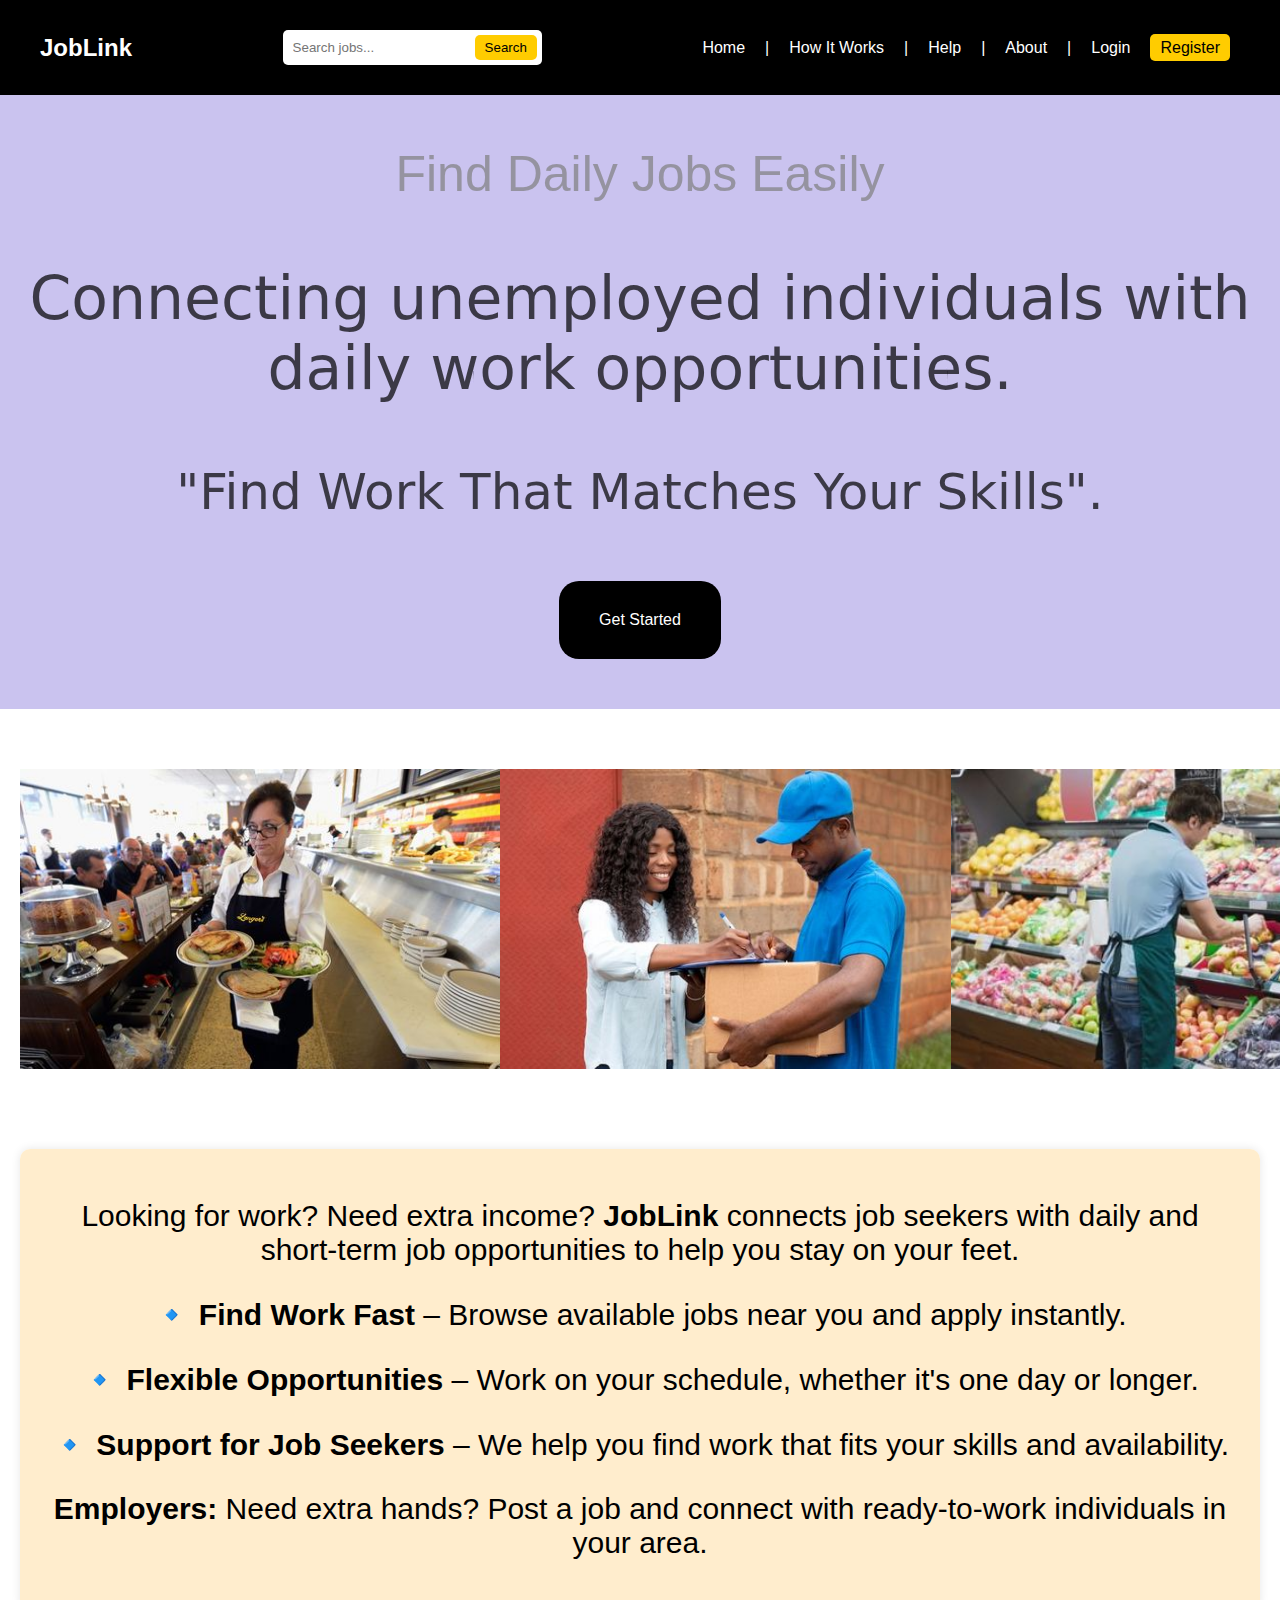
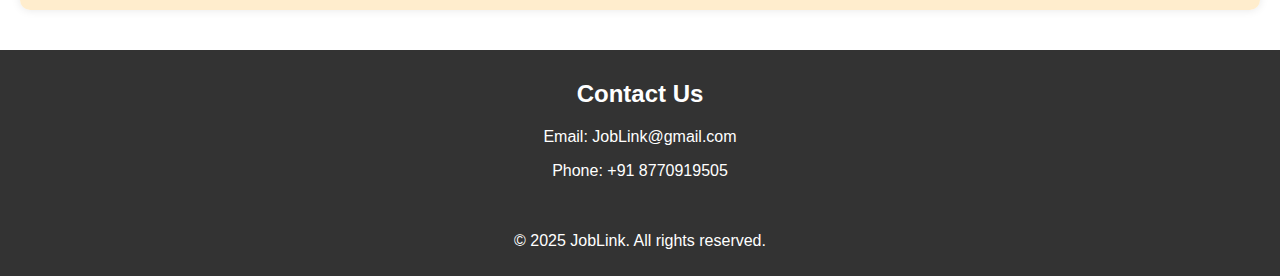
==== index.html @ cab7dbab "Add files via upload" ====
<!DOCTYPE html>
<html lang="en">
<head>
    <meta charset="UTF-8">
    <meta name="viewport" content="width=device-width, initial-scale=1.0">
    <title>JobLink: Connecting Unemployed Individuals for Daily Jobs</title>
    <link rel="stylesheet" href="style.css">
</head>
<body>
    <header>
        <nav>
            <div class="logo">JobLink</div>
            <div class="search-bar">
                <input type="text" id="searchInput" placeholder="Search jobs...">
                <button onclick="searchJobs()">Search</button>
            </div>
            <ul>
                <li><a href="home.html">Home</a></li>
               <li>|</li>
                <li><a href="howitworks.html">How It Works</a></li>
                <li>|</li>
                <li><a href="help.html">Help</a></li>
                <li>|</li>
                <li><a href="about.html">About</a></li>
                <li>|</li>
                <li><a href="login.html" id="login">Login</a></li>
                <li><a href="register.html" class="register">Register</a></li>
            </ul>
            
        </nav>
    </header>
    
    <section id="home" class="hero">
       
            <div class="san">
                Find Daily Jobs Easily
            </div>
            <div class="sanju">
                <p>Connecting unemployed individuals with daily work opportunities.</p>
                <p class="sak">   "Find Work That Matches Your Skills".</p>
            </div>
       
        <a href="register.html" class="cta-btn">Get Started</a>
    </section>
    
   
    
    <div class="images">
        <img src="waiters.jpg" alt="">
        <img src="delieveryman.pg.jpg" alt="">
        <img src="work3.jpg" alt="">
        
    </div>
    

    <div class="container">
     
        <p>Looking for work? Need extra income? <strong>JobLink</strong> connects job seekers with daily and short-term job opportunities to help you stay on your feet.</p>
        <p>🔹 <strong>Find Work Fast</strong> – Browse available jobs near you and apply instantly.</p>
        <p>🔹 <strong>Flexible Opportunities</strong> – Work on your schedule, whether it's one day or longer.</p>
        <p>🔹 <strong>Support for Job Seekers</strong> – We help you find work that fits your skills and availability.</p>
        <p><strong>Employers:</strong> Need extra hands? Post a job and connect with ready-to-work individuals in your area.</p>
        
    </div>
    
    <section id="contact" class="contact-section">
        <h2>Contact Us</h2>
        <p>Email: JobLink@gmail.com</p>
        <p>Phone: +91 8770919505 </p>
    </section>
    
    
    <footer>
        <p>&copy; 2025 JobLink. All rights reserved.</p>
    </footer>

    <script>
        document.addEventListener("DOMContentLoaded", function () {
            const registerBtn = document.querySelector(".register");
            const loginBtn = document.querySelector("login.html");
    
            registerBtn.addEventListener("click", function () {
                alert("Redirecting to the registration page...");
                window.location.href = "register.html";
            });
    
            loginBtn.addEventListener("click", function () {
                alert("Redirecting to the login page...");
                window.location.href = "login.html";
            });
        });
        function searchJobs() {
            let searchTerm = document.getElementById("searchInput").value;
            if (searchTerm) {
                alert("Searching for jobs related to: " + searchTerm);
            } else {
                alert("Please enter a job keyword to search.");
            }
        }
    </script>
</body>
</html>
---- style.css ----
body {
    font-family: Arial, sans-serif;
    margin: 0;
    padding: 0;
    box-sizing: border-box;
}

header {
    background:black;
    color: white;
    padding: 30px 40px;
}

nav {
    display: flex;
    justify-content: space-between;
    align-items: center;
}

.logo {
    font-size: 24px;
    font-weight: bold;
    
}

nav ul {
    list-style: none;
    padding: 0;
    margin: 0;
    display: flex;
}

nav ul li {
    margin: 0 10px;
}

nav ul li a {
    color: white;
    text-decoration: none;
}

.register {
    background: #ffcc00;
    padding: 5px 10px;
    border-radius: 5px;
    color: black;
}

.hero {
    text-align: center;
    padding: 50px 20px;
    background-image:url("purple background.jpg") ;
}

.cta-btn {
    display: inline-block;
    margin-top: 10px;
    padding: 30px 40px;
    background: black;
    color: white;
    text-decoration: none;
    border-radius: 20px;
  
}
.contact-section {
    background:#333;
    color: white;
    text-align: center;
    padding: 10px;
}

footer {
    text-align: center;
    padding: 10px;
    background: #333;
    color: white;
}



.san {
    font-weight: lighter;
color: gray;
opacity: 0.7;
font-size: 50px;


}
.sanju {
    font-weight:light;
    font-size: 60px;
    font-style:normal;
    color: black;
opacity: 0.7;
font-family:system-ui, -apple-system, BlinkMacSystemFont, 'Segoe UI', Roboto, Oxygen, Ubuntu, Cantarell, 'Open Sans', 'Helvetica Neue', sans-serif;
}
.sak {
    font-weight: lighter;
    font-size: 50px;
}

.search-bar {
    display: flex;
    align-items: center;
    background: white;
    padding: 5px;
    border-radius: 5px;
}

.search-bar input {
    border: none;
    padding: 5px;
    outline: none;
}

.search-bar button {
    background: #ffcc00;
    border: none;
    padding: 5px 10px;
    cursor: pointer;
    border-radius: 5px;
}

.images{
    object-fit: cover;
    background-position: cover;
transition: transform 0.3s ease-in-out;
padding-top: 40px;
padding-bottom: 40px;
margin-top: 50px;
    border: 40px;
    width: 300px;  
    height: 300px; 
    display: flex;
    border-radius: 10px;
    margin: 20px;
  
    
}

img:hover {
transform: scale(1.1);
}
.container {
background-image: url("yellow backgroundjpg.jpg");
    font-family: Arial, sans-serif;
    margin: 0;
    padding: 0;
    
    text-align: center;
    max-width: 1200px;
    margin: 40px auto;
   
    padding: 20px;
    border-radius: 10px;
    box-shadow: 0 0 10px rgba(0, 0, 0, 0.1);
    font-size: 30px;
}
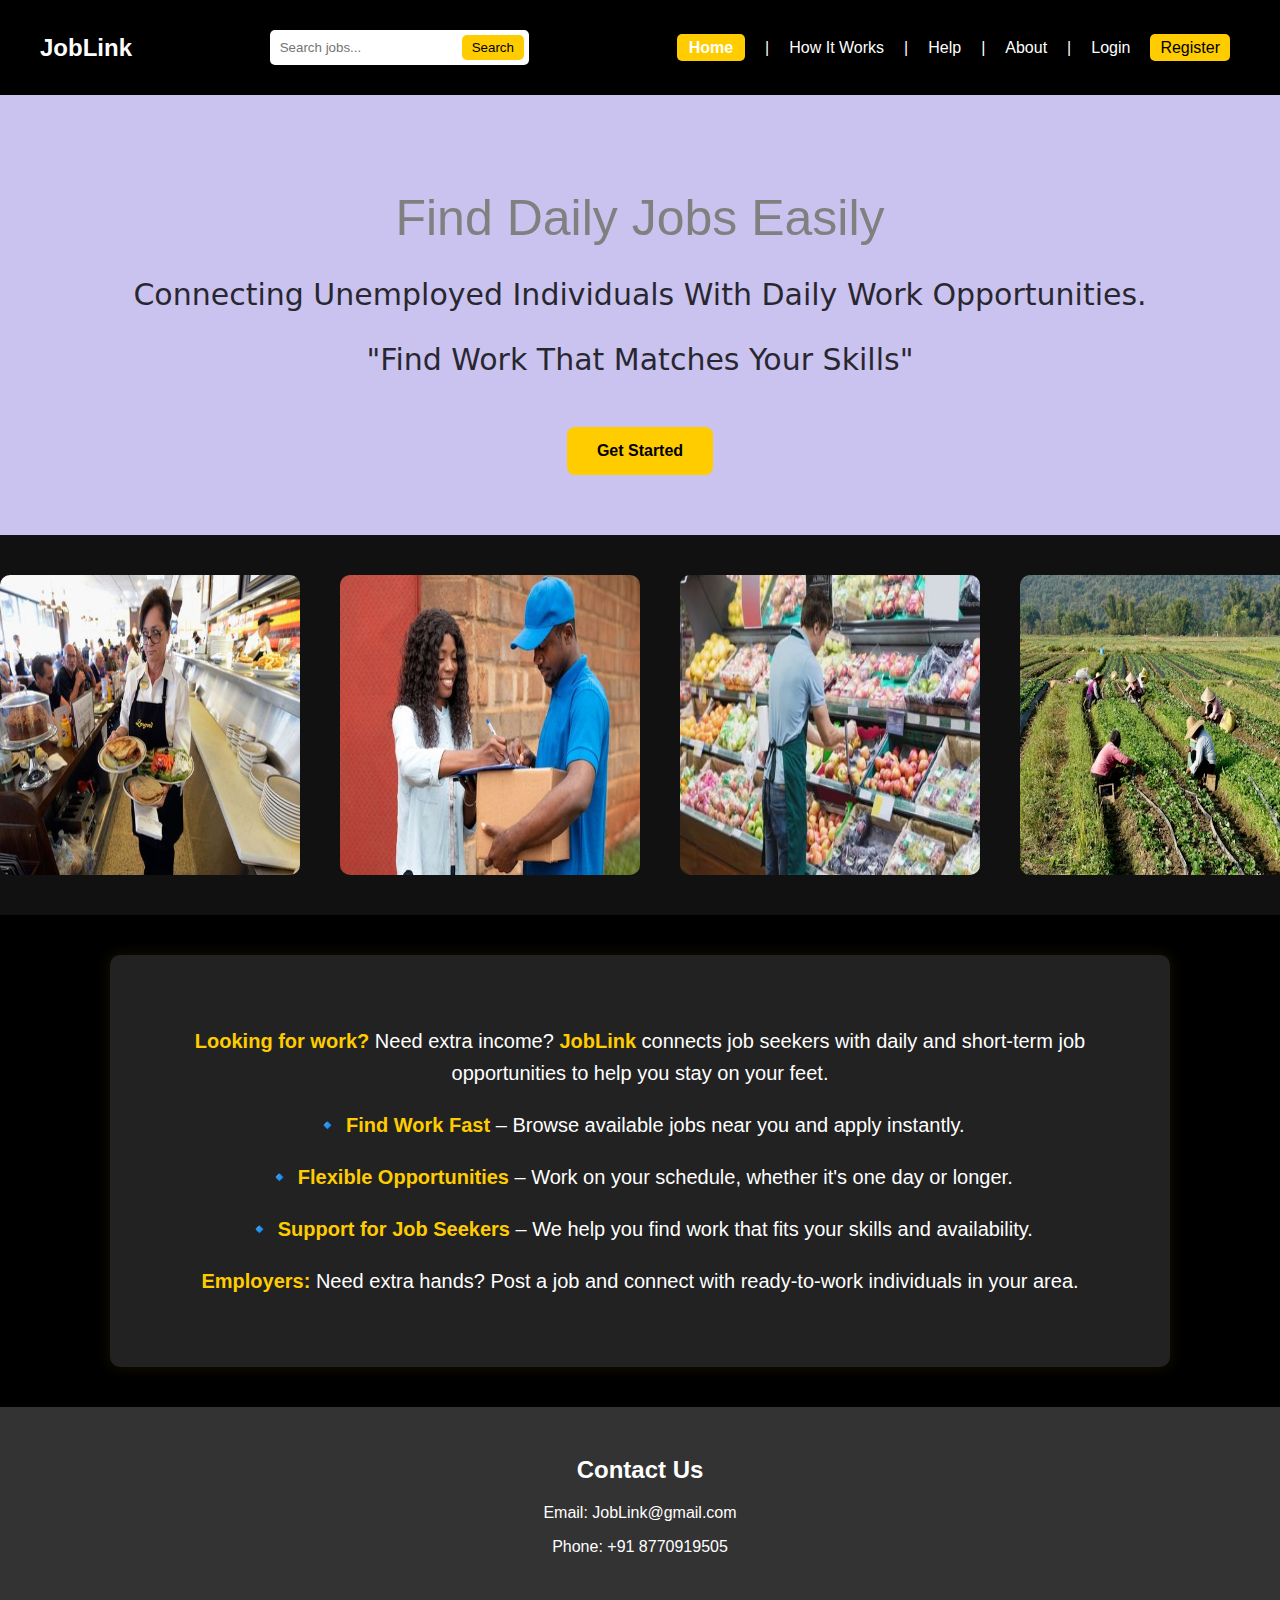
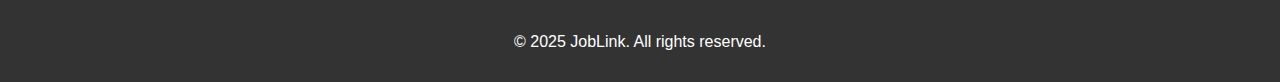
==== commit d22f2f8a: "Add files via upload" ====
--- a/index.html
+++ b/index.html
@@ -1,102 +1,278 @@
 <!DOCTYPE html>
 <html lang="en">
 <head>
-    <meta charset="UTF-8">
-    <meta name="viewport" content="width=device-width, initial-scale=1.0">
-    <title>JobLink: Connecting Unemployed Individuals for Daily Jobs</title>
-    <link rel="stylesheet" href="style.css">
+  <meta charset="UTF-8" />
+  <meta name="viewport" content="width=device-width, initial-scale=1.0"/>
+  <title>JobLink: Connecting Unemployed Individuals for Daily Jobs</title>
+  <style>
+    body {
+      font-family: Arial, sans-serif;
+      margin: 0;
+      padding: 0;
+      box-sizing: border-box;
+      background: black;
+      color: white;
+    }
+
+    header {
+      background: black;
+      color: white;
+      padding: 30px 40px;
+    }
+
+    nav {
+      display: flex;
+      justify-content: space-between;
+      align-items: center;
+      flex-wrap: wrap;
+    }
+
+    .logo {
+      font-size: 24px;
+      font-weight: bold;
+    }
+
+    nav ul {
+      list-style: none;
+      padding: 0;
+      margin: 0;
+      display: flex;
+      flex-wrap: wrap;
+    }
+
+    nav ul li {
+      margin: 0 10px;
+    }
+
+    nav ul li a {
+      color: white;
+      text-decoration: none;
+    }
+
+    .register {
+      background: #ffcc00;
+      padding: 5px 10px;
+      border-radius: 5px;
+      color: black;
+    }
+
+    .home-button {
+      background: #ffcc00;
+      padding: 5px 12px;
+      border-radius: 5px;
+      color: white;
+      font-weight: bold;
+      transition: background 0.3s ease;
+    }
+
+    .home-button:hover {
+      background: #388e3c;
+    }
+
+    .hero {
+      background: url("purple background.jpg") no-repeat center;
+      background-size: cover;
+      text-align: center;
+      padding: 60px 20px;
+    }
+
+    .hero h1 {
+      font-size: 50px;
+      color: grey;
+      font-weight: lighter;
+      margin-bottom: 10px;
+    }
+
+    .hero p {
+      font-family: system-ui, -apple-system, BlinkMacSystemFont, 'Segoe UI', Roboto, Oxygen, Ubuntu, Cantarell, 'Open Sans', 'Helvetica Neue', sans-serif;
+      font-size: 30px;
+   
+      color: black;
+      opacity: 0.8;
+    }
+
+    .cta-btn {
+      display: inline-block;
+      margin-top: 20px;
+      padding: 15px 30px;
+      background: #ffcc00;
+      color: black;
+      text-decoration: none;
+      border-radius: 8px;
+      font-weight: bold;
+      transition: background 0.3s ease;
+    }
+
+    .cta-btn:hover {
+      background: #e6b800;
+    }
+
+    .slider-wrapper {
+      overflow: hidden;
+      width: 100%;
+      background: #111;
+      padding: 40px 0;
+    }
+
+    .carousel {
+      display: flex;
+      gap: 40px;
+      animation: scroll 60s linear infinite;
+    }
+
+    .carousel img {
+      width: 300px;
+      height: 300px;
+      border-radius: 10px;
+      transition: transform 0.3s ease-in-out;
+    }
+
+    .carousel img:hover {
+      transform: scale(1.1);
+    }
+
+    @keyframes scroll {
+      0% { transform: translateX(0); }
+      100% { transform: translateX(-50%); }
+    }
+
+    .container {
+      background: #222;
+      color: white;
+      font-size: 20px;
+      text-align: center;
+      padding: 50px 30px;
+      border-radius: 10px;
+      box-shadow: 0 0 15px rgba(255, 204, 0, 0.1);
+      margin: 40px auto;
+      max-width: 1000px;
+      line-height: 1.6;
+    }
+
+    .container strong {
+      color: #ffcc00;
+    }
+
+    .contact-section {
+      background: #333;
+      color: white;
+      text-align: center;
+      padding: 30px;
+    }
+
+    footer {
+      text-align: center;
+      padding: 15px;
+      background: #333;
+      color: white;
+    }
+
+    .search-bar {
+      display: flex;
+      align-items: center;
+      background: white;
+      padding: 5px;
+      border-radius: 5px;
+    }
+
+    .search-bar input {
+      border: none;
+      padding: 5px;
+      outline: none;
+    }
+
+    .search-bar button {
+      background: #ffcc00;
+      border: none;
+      padding: 5px 10px;
+      cursor: pointer;
+      border-radius: 5px;
+    }
+  </style>
 </head>
 <body>
-    <header>
-        <nav>
-            <div class="logo">JobLink</div>
-            <div class="search-bar">
-                <input type="text" id="searchInput" placeholder="Search jobs...">
-                <button onclick="searchJobs()">Search</button>
-            </div>
-            <ul>
-                <li><a href="home.html">Home</a></li>
-               <li>|</li>
-                <li><a href="howitworks.html">How It Works</a></li>
-                <li>|</li>
-                <li><a href="help.html">Help</a></li>
-                <li>|</li>
-                <li><a href="about.html">About</a></li>
-                <li>|</li>
-                <li><a href="login.html" id="login">Login</a></li>
-                <li><a href="register.html" class="register">Register</a></li>
-            </ul>
-            
-        </nav>
-    </header>
-    
-    <section id="home" class="hero">
-       
-            <div class="san">
-                Find Daily Jobs Easily
-            </div>
-            <div class="sanju">
-                <p>Connecting unemployed individuals with daily work opportunities.</p>
-                <p class="sak">   "Find Work That Matches Your Skills".</p>
-            </div>
-       
-        <a href="register.html" class="cta-btn">Get Started</a>
-    </section>
-    
-   
-    
-    <div class="images">
-        <img src="waiters.jpg" alt="">
-        <img src="delieveryman.pg.jpg" alt="">
-        <img src="work3.jpg" alt="">
-        
+  <header>
+    <nav>
+      <div class="logo">JobLink</div>
+      <div class="search-bar">
+        <input type="text" id="searchInput" placeholder="Search jobs...">
+        <button onclick="searchJobs()">Search</button>
+      </div>
+      <ul>
+        <li><a href="index.html" class="home-button">Home</a></li>
+        <li>|</li>
+        <li><a href="howitworks.html">How It Works</a></li>
+        <li>|</li>
+        <li><a href="help.html">Help</a></li>
+        <li>|</li>
+        <li><a href="about.html">About</a></li>
+        <li>|</li>
+        <li><a href="login.html" id="login">Login</a></li>
+        <li><a href="register.html" class="register">Register</a></li>
+      </ul>
+    </nav>
+  </header>
+
+  <section class="hero">
+    <h1>Find Daily Jobs Easily</h1>
+    <p>Connecting Unemployed Individuals With Daily Work Opportunities.</p>
+    <p>"Find Work That Matches Your Skills"</p>
+    <a href="register.html" class="cta-btn">Get Started</a>
+  </section>
+
+  <div class="slider-wrapper">
+    <div class="carousel">
+      <img src="waiters.jpg" alt="Waiter">
+      <img src="delieveryman.pg.jpg" alt="Delivery Man">
+      <img src="work3.jpg" alt="Work 3">
+      <img src="farming wale.avif" alt="Farming">
+      <img src="phone wale uncleavif.avif" alt="Phone Work">
+      <img src="household.avif" alt="Household">
     </div>
-    
-
-    <div class="container">
-     
-        <p>Looking for work? Need extra income? <strong>JobLink</strong> connects job seekers with daily and short-term job opportunities to help you stay on your feet.</p>
-        <p>🔹 <strong>Find Work Fast</strong> – Browse available jobs near you and apply instantly.</p>
-        <p>🔹 <strong>Flexible Opportunities</strong> – Work on your schedule, whether it's one day or longer.</p>
-        <p>🔹 <strong>Support for Job Seekers</strong> – We help you find work that fits your skills and availability.</p>
-        <p><strong>Employers:</strong> Need extra hands? Post a job and connect with ready-to-work individuals in your area.</p>
-        
-    </div>
-    
-    <section id="contact" class="contact-section">
-        <h2>Contact Us</h2>
-        <p>Email: JobLink@gmail.com</p>
-        <p>Phone: +91 8770919505 </p>
-    </section>
-    
-    
-    <footer>
-        <p>&copy; 2025 JobLink. All rights reserved.</p>
-    </footer>
-
-    <script>
-        document.addEventListener("DOMContentLoaded", function () {
-            const registerBtn = document.querySelector(".register");
-            const loginBtn = document.querySelector("login.html");
-    
-            registerBtn.addEventListener("click", function () {
-                alert("Redirecting to the registration page...");
-                window.location.href = "register.html";
-            });
-    
-            loginBtn.addEventListener("click", function () {
-                alert("Redirecting to the login page...");
-                window.location.href = "login.html";
-            });
-        });
-        function searchJobs() {
-            let searchTerm = document.getElementById("searchInput").value;
-            if (searchTerm) {
-                alert("Searching for jobs related to: " + searchTerm);
-            } else {
-                alert("Please enter a job keyword to search.");
-            }
-        }
-    </script>
+  </div>
+
+  <div class="container">
+    <p><strong>Looking for work?</strong> Need extra income? <strong>JobLink</strong> connects job seekers with daily and short-term job opportunities to help you stay on your feet.</p>
+    <p>🔹 <strong>Find Work Fast</strong> – Browse available jobs near you and apply instantly.</p>
+    <p>🔹 <strong>Flexible Opportunities</strong> – Work on your schedule, whether it's one day or longer.</p>
+    <p>🔹 <strong>Support for Job Seekers</strong> – We help you find work that fits your skills and availability.</p>
+    <p><strong>Employers:</strong> Need extra hands? Post a job and connect with ready-to-work individuals in your area.</p>
+  </div>
+
+  <section class="contact-section">
+    <h2>Contact Us</h2>
+    <p>Email: JobLink@gmail.com</p>
+    <p>Phone: +91 8770919505</p>
+  </section>
+
+  <footer>
+    <p>&copy; 2025 JobLink. All rights reserved.</p>
+  </footer>
+
+  <script>
+    document.addEventListener("DOMContentLoaded", function () {
+      const registerBtn = document.querySelector(".register");
+      const loginBtn = document.querySelector("#login");
+
+      registerBtn.addEventListener("click", function () {
+        alert("Redirecting to the registration page...");
+        window.location.href = "register.html";
+      });
+
+      loginBtn.addEventListener("click", function () {
+        alert("Redirecting to the login page...");
+        window.location.href = "login.html";
+      });
+    });
+
+    function searchJobs() {
+      let searchTerm = document.getElementById("searchInput").value;
+      if (searchTerm) {
+        alert("Searching for jobs related to: " + searchTerm);
+      } else {
+        alert("Please enter a job keyword to search.");
+      }
+    }
+  </script>
 </body>
 </html>
